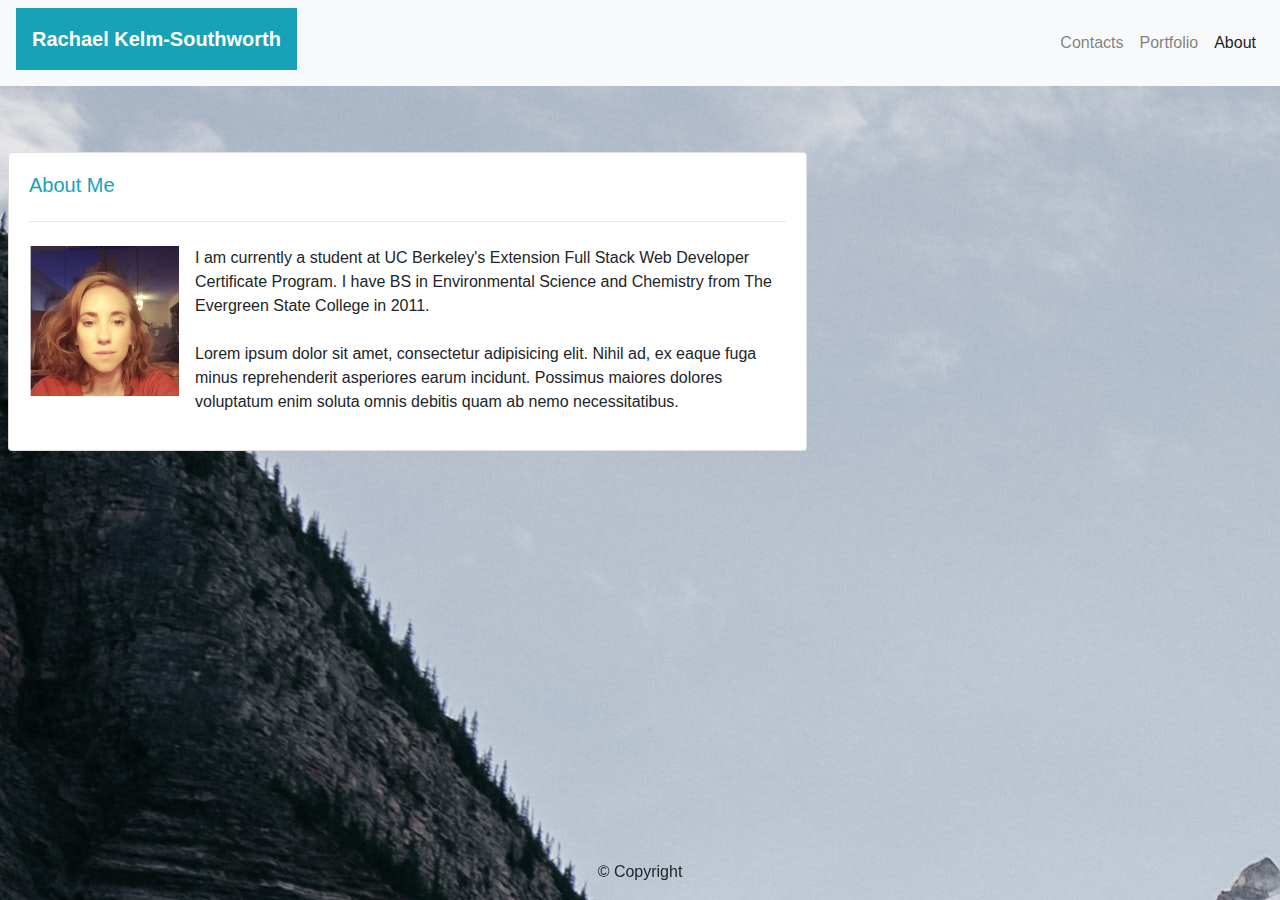
==== index.html @ 4a9fada4 "more adjusting of the cards and moved pictures to appropriate files" ====
<!doctype html>
<html lang="en">

<head>
  <!-- Required meta tags -->
  <meta charset="utf-8">
  <meta name="viewport" content="width=device-width, initial-scale=1, shrink-to-fit=no">

  <!-- Bootstrap CSS -->
  <link rel="stylesheet" href="https://stackpath.bootstrapcdn.com/bootstrap/4.5.2/css/bootstrap.min.css"
    integrity="sha384-JcKb8q3iqJ61gNV9KGb8thSsNjpSL0n8PARn9HuZOnIxN0hoP+VmmDGMN5t9UJ0Z" crossorigin="anonymous">

  <title>Resposive Portfolio</title>
</head>

<body class="bg-secondary" style="background-image: url('Assets/Images/background.jpg'); position: relative;" alt="mountains">
  <h1></h1>
  </br>
  </br>
  </br>
  </br>

  <!-- Optional JavaScript -->
  <!-- jQuery first, then Popper.js, then Bootstrap JS -->
  <script src="https://code.jquery.com/jquery-3.5.1.slim.min.js"
    integrity="sha384-DfXdz2htPH0lsSSs5nCTpuj/zy4C+OGpamoFVy38MVBnE+IbbVYUew+OrCXaRkfj"
    crossorigin="anonymous"></script>
  <script src="https://cdn.jsdelivr.net/npm/popper.js@1.16.1/dist/umd/popper.min.js"
    integrity="sha384-9/reFTGAW83EW2RDu2S0VKaIzap3H66lZH81PoYlFhbGU+6BZp6G7niu735Sk7lN"
    crossorigin="anonymous"></script>
  <script src="https://stackpath.bootstrapcdn.com/bootstrap/4.5.2/js/bootstrap.min.js"
    integrity="sha384-B4gt1jrGC7Jh4AgTPSdUtOBvfO8shuf57BaghqFfPlYxofvL8/KUEfYiJOMMV+rV"
    crossorigin="anonymous"></script>

  <!-- nav bar -->


  <nav class="navbar fixed-top navbar-expand-lg navbar-light bg-light">
    <a class="navbar-brand p-3 mb-2 bg-info text-white"><strong>Rachael Kelm-Southworth</strong></a>
    <button class="navbar-toggler" type="button" data-toggle="collapse" data-target="#navbarNav"
      aria-controls="navbarNav" aria-expanded="false" aria-label="Toggle navigation">
      <span class="navbar-toggler-icon"></span>
    </button>
    <div class="collapse navbar-collapse" id="navbarNav">
      <ul class="navbar-nav ml-md-auto">

        <li class="nav-item">
          <a class="nav-link" href="contact.html">Contacts</a>
        </li>
        <li class="nav-item">
          <a class="nav-link" href="portfolio.html">Portfolio</a>
        </li>
        <li class="nav-item active">
          <a class="nav-link" href="index.html">About <span class="sr-only">(current)</span></a>
        </li>
      </ul>
    </div>
  </nav>
  </nav>
  <!-- end of nav bar -->
  </br>
  </br>
  <main class="container col-sm-10 col-md-8 col-lg-8 mr-20 ml-2 p-3> ">
    <div class="card row" style="max-width: 97%" style="max-width:20 rem">
      <div class="card-body">
        <h5 class="card-title text-info">About Me</h5>
        <hr class="my-4">
        <p class="card-text">
        <figure class="image-wrapper float-left pr-3">
          <!-- Formatting only seems to work if image is 150x150 -->
          <img src="Assets/Images/Untitled.png" alt="woman with short red hair" class="vw-1" class="vh-1">
        </figure>
        <article class="card-text" class="single-post-content-wrapper p-3">
          I am currently a student at UC Berkeley's Extension Full Stack Web Developer Certificate Program. I have BS in
          Environmental Science and Chemistry from The Evergreen State College in 2011.
          <br><br>
          Lorem ipsum dolor sit amet, consectetur adipisicing elit. Nihil ad, ex eaque fuga minus reprehenderit
          asperiores earum incidunt. Possimus maiores dolores voluptatum enim soluta omnis debitis quam ab nemo
          necessitatibus.
        </article>
        </p>
        </p>

      </div>
    </div>

  </main>
  <footer>

    <div class="container fixed-bottom text-center">
      <p>&#169; Copyright</p>
    </div>


  </footer>
</body>

</html>
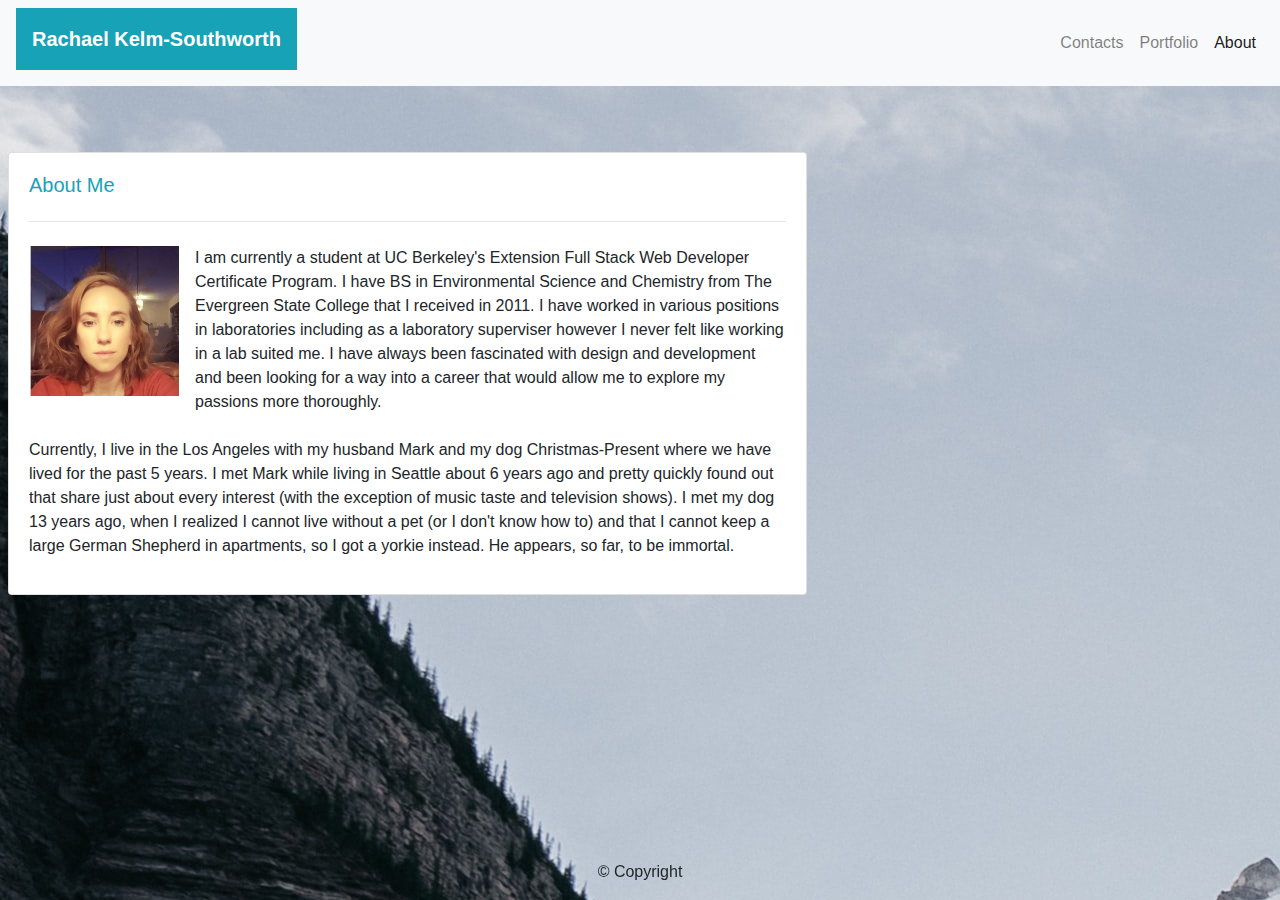
==== commit 24fc9e00: "syntactic sugar/semantic html/spelling errors" ====
--- a/index.html
+++ b/index.html
@@ -37,11 +37,13 @@
 
   <nav class="navbar fixed-top navbar-expand-lg navbar-light bg-light">
     <a class="navbar-brand p-3 mb-2 bg-info text-white"><strong>Rachael Kelm-Southworth</strong></a>
+
     <button class="navbar-toggler" type="button" data-toggle="collapse" data-target="#navbarNav"
       aria-controls="navbarNav" aria-expanded="false" aria-label="Toggle navigation">
       <span class="navbar-toggler-icon"></span>
     </button>
-    <div class="collapse navbar-collapse" id="navbarNav">
+
+    <section class="collapse navbar-collapse" id="navbarNav">
       <ul class="navbar-nav ml-md-auto">
 
         <li class="nav-item">
@@ -53,9 +55,10 @@
         <li class="nav-item active">
           <a class="nav-link" href="index.html">About <span class="sr-only">(current)</span></a>
         </li>
+
       </ul>
-    </div>
-  </nav>
+    </section>
+    
   </nav>
   <!-- end of nav bar -->
   </br>
@@ -66,24 +69,24 @@
         <h5 class="card-title text-info">About Me</h5>
         <hr class="my-4">
         <p class="card-text">
-        <figure class="image-wrapper float-left pr-3">
+          <figure class="image-wrapper float-left pr-3">
           <!-- Formatting only seems to work if image is 150x150 -->
-          <img src="Assets/Images/Untitled.png" alt="woman with short red hair" class="vw-1" class="vh-1">
-        </figure>
-        <article class="card-text" class="single-post-content-wrapper p-3">
+            <img src="Assets/Images/Untitled.png" alt="woman with short red hair" class="vw-1" class="vh-1">
+         </figure>
+         <article class="card-text" class="single-post-content-wrapper p-3">
           I am currently a student at UC Berkeley's Extension Full Stack Web Developer Certificate Program. I have BS in
-          Environmental Science and Chemistry from The Evergreen State College in 2011.
+          Environmental Science and Chemistry from The Evergreen State College that I received in 2011. I have worked in various positions in 
+          laboratories including as a laboratory superviser however I never felt like working in a lab suited me. I have always been fascinated with design and 
+          development and been looking for a way into a career that would allow me to explore my passions more thoroughly.
           <br><br>
-          Lorem ipsum dolor sit amet, consectetur adipisicing elit. Nihil ad, ex eaque fuga minus reprehenderit
-          asperiores earum incidunt. Possimus maiores dolores voluptatum enim soluta omnis debitis quam ab nemo
-          necessitatibus.
-        </article>
+          Currently, I live in the Los Angeles with my husband Mark and my dog Christmas-Present where we have lived for the past 5 years.
+           I met Mark while living in Seattle about 6 years ago and pretty quickly found out that share just about every interest (with the exception of music taste and television shows).
+           I met my dog 13 years ago, when I realized I cannot live without a pet (or I don't know how to) and that I cannot keep a large German Shepherd in apartments, so I got a yorkie instead. He appears, so far,
+           to be immortal. 
+         </article>
         </p>
-        </p>
-
       </div>
     </div>
-
   </main>
   <footer>
 
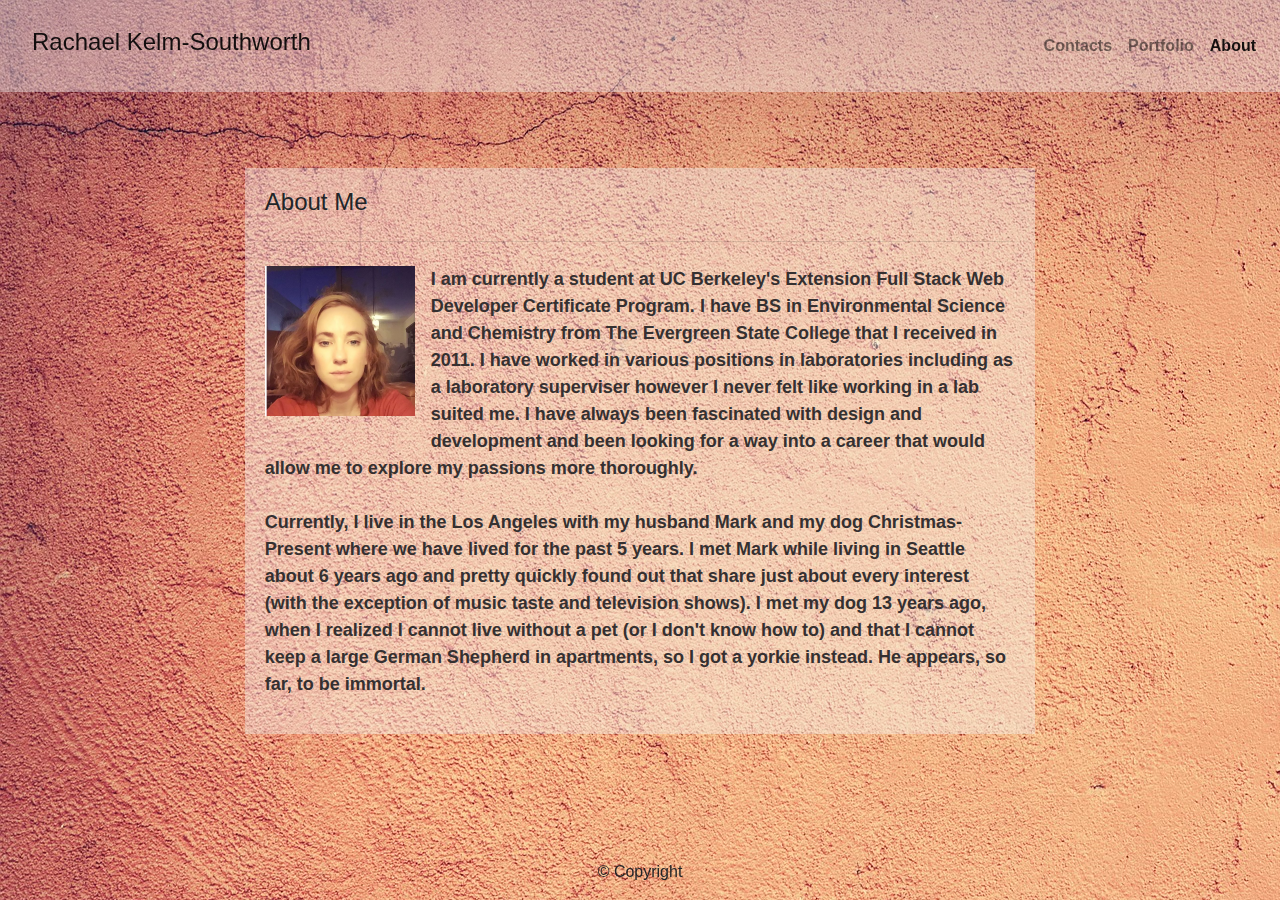
==== commit 63f2c81b: "updated color themes, added css file" ====
--- a/index.html
+++ b/index.html
@@ -9,11 +9,11 @@
   <!-- Bootstrap CSS -->
   <link rel="stylesheet" href="https://stackpath.bootstrapcdn.com/bootstrap/4.5.2/css/bootstrap.min.css"
     integrity="sha384-JcKb8q3iqJ61gNV9KGb8thSsNjpSL0n8PARn9HuZOnIxN0hoP+VmmDGMN5t9UJ0Z" crossorigin="anonymous">
-
+  <link rel="stylesheet" href="style.css"> 
   <title>Resposive Portfolio</title>
 </head>
 
-<body class="bg-secondary" style="background-image: url('Assets/Images/background.jpg'); position: relative;" alt="mountains">
+<body>
   <h1></h1>
   </br>
   </br>
@@ -35,8 +35,8 @@
   <!-- nav bar -->
 
 
-  <nav class="navbar fixed-top navbar-expand-lg navbar-light bg-light">
-    <a class="navbar-brand p-3 mb-2 bg-info text-white"><strong>Rachael Kelm-Southworth</strong></a>
+  <nav class="navbar fixed-top navbar-expand-lg navbar-light">
+    <a class="navbar-brand text-center p-3 mb-2"><strong>Rachael Kelm-Southworth</strong></a>
 
     <button class="navbar-toggler" type="button" data-toggle="collapse" data-target="#navbarNav"
       aria-controls="navbarNav" aria-expanded="false" aria-label="Toggle navigation">
@@ -63,17 +63,17 @@
   <!-- end of nav bar -->
   </br>
   </br>
-  <main class="container col-sm-10 col-md-8 col-lg-8 mr-20 ml-2 p-3> ">
-    <div class="card row" style="max-width: 97%" style="max-width:20 rem">
+  <main class="container col-sm-10 col-md-8 col-lg-8 mr-20 ml-2> ">
+    <div class="card-row">
       <div class="card-body">
-        <h5 class="card-title text-info">About Me</h5>
+        <h5 class="card-title">About Me</h5>
         <hr class="my-4">
         <p class="card-text">
           <figure class="image-wrapper float-left pr-3">
           <!-- Formatting only seems to work if image is 150x150 -->
-            <img src="Assets/Images/Untitled.png" alt="woman with short red hair" class="vw-1" class="vh-1">
+            <img src="Assets/Images/Untitled.png" alt="woman with short red hair" class="vw-2" class="vh-2">
          </figure>
-         <article class="card-text" class="single-post-content-wrapper p-3">
+         <article class="card-text" style="font-size: large;" class="single-post-content-wrapper p-3">
           I am currently a student at UC Berkeley's Extension Full Stack Web Developer Certificate Program. I have BS in
           Environmental Science and Chemistry from The Evergreen State College that I received in 2011. I have worked in various positions in 
           laboratories including as a laboratory superviser however I never felt like working in a lab suited me. I have always been fascinated with design and 
--- a/style.css
+++ b/style.css
@@ -0,0 +1,65 @@
+.navbar-brand {
+    font-size: x-large;
+    font-weight: lighter;
+    background: transparent;
+    text-align: center;
+    text-shadow: dimgray;
+    color: rgb(53, 48, 48);
+    /* background-color: rgba(245, 245, 245, 0.4); */
+  
+
+
+}
+body {
+    background-image: url("Assets/Images/abstract-1846822_1920.jpg");
+    /* color: rgb(245, 229, 206); */
+  
+   }
+
+.card-row {
+    font-weight: lighter;
+    max-width:80vw; 
+    margin:2%; 
+    max-width:20 rem;
+    /* background: transparent; */
+  background-color: rgba(245, 245, 245, 0.4);
+  /* opacity: .4; */
+    
+}
+.card-title {
+    font-size: x-large;
+    /* color: rgb(245, 229, 206); */
+    opacity: 1;
+
+}
+
+label {    opacity: 1;
+    font-size: large;
+    /* color: rgb(245, 229, 206); */
+    font-weight:600;
+    color: rgb(53, 48, 48);
+
+}
+
+.card-text {
+    opacity: 1;
+    font-size: large;
+    /* color: rgb(245, 229, 206); */
+    font-weight:600;
+    color: rgb(53, 48, 48);
+}
+
+.img-fluid {
+    max-width:30vw;
+    max-height: 30vh;
+    opacity: 1;
+}
+.navbar {
+    background-color: rgba(245, 245, 245, 0.4);
+    color: rgb(53, 48, 48);
+}
+.nav-link {
+    text-shadow: dimgray;
+    font-weight: bolder;
+    color: rgb(53, 48, 48);
+}
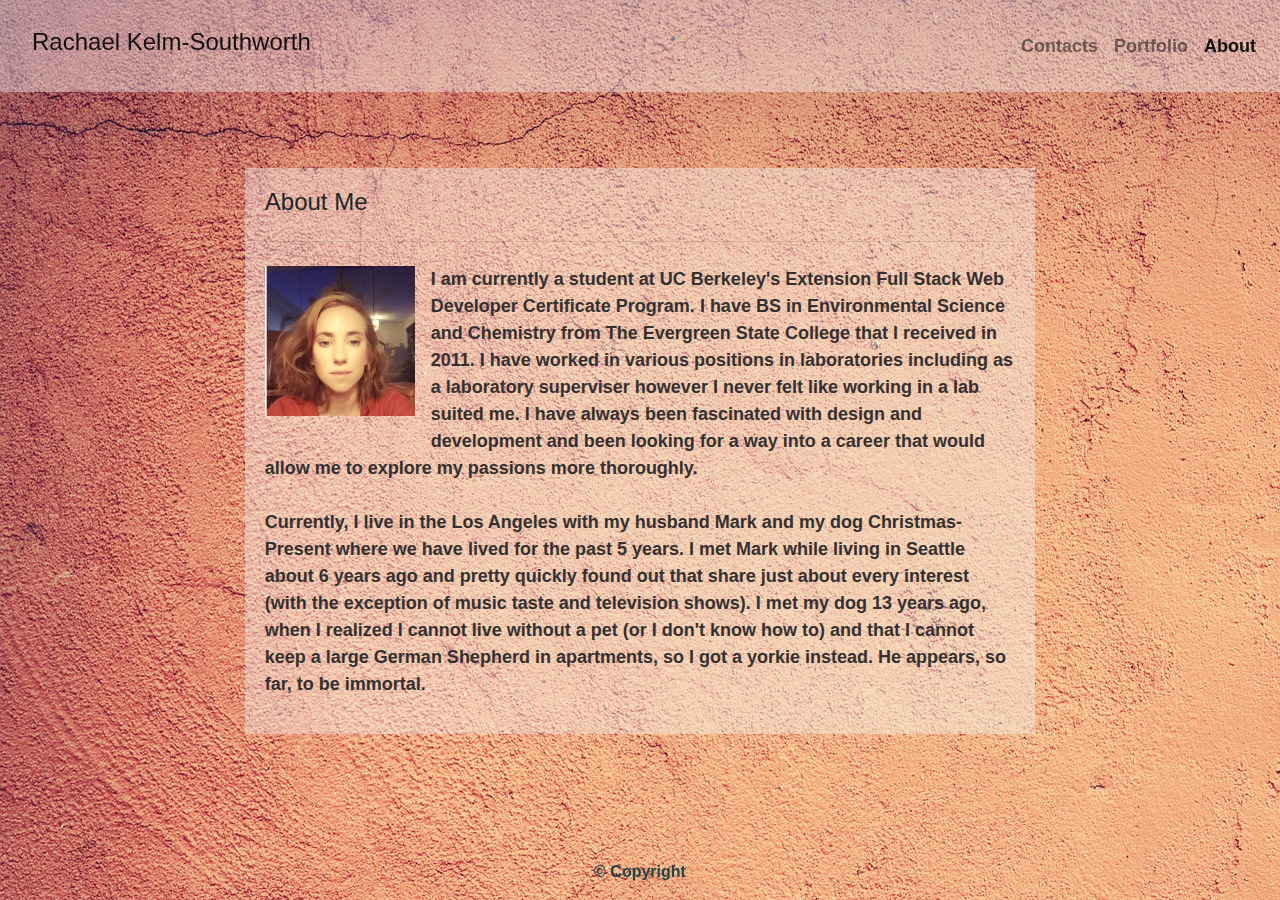
==== commit 9fbc2502: "added portfolio images and descriptions" ====
--- a/index.html
+++ b/index.html
@@ -36,7 +36,7 @@
 
 
   <nav class="navbar fixed-top navbar-expand-lg navbar-light">
-    <a class="navbar-brand text-center p-3 mb-2"><strong>Rachael Kelm-Southworth</strong></a>
+    <a class="navbar-brand text-center p-3 mb-2" style="font-size: x-large; font-weight: lighter;"><strong>Rachael Kelm-Southworth</strong></a>
 
     <button class="navbar-toggler" type="button" data-toggle="collapse" data-target="#navbarNav"
       aria-controls="navbarNav" aria-expanded="false" aria-label="Toggle navigation">
@@ -65,7 +65,7 @@
   </br>
   <main class="container col-sm-10 col-md-8 col-lg-8 mr-20 ml-2> ">
     <div class="card-row">
-      <div class="card-body">
+      <div class="card-body transparent">
         <h5 class="card-title">About Me</h5>
         <hr class="my-4">
         <p class="card-text">
@@ -89,13 +89,10 @@
     </div>
   </main>
   <footer>
-
     <div class="container fixed-bottom text-center">
       <p>&#169; Copyright</p>
     </div>
-
-
-  </footer>
+</footer>
 </body>
 
 </html>--- a/style.css
+++ b/style.css
@@ -50,9 +50,9 @@
 }
 
 .img-fluid {
-    max-width:30vw;
-    max-height: 30vh;
-    opacity: 1;
+    max-width:35vw;
+    max-height: 35vh;
+    opacity: .7;
 }
 .navbar {
     background-color: rgba(245, 245, 245, 0.4);
@@ -63,3 +63,18 @@
     font-weight: bolder;
     color: rgb(53, 48, 48);
 }
+a{
+    opacity: 1;
+    font-size: large;
+    /* color: rgb(245, 229, 206); */
+    font-weight:600;
+    color: rgb(53, 48, 48);
+}
+p {
+    font-style: inherit;
+    font-variant: unset;
+    font-weight: bolder;
+    color: rgb(34, 68, 68);
+    font-kerning: inherit;
+    shape-rendering: geometricPrecision;
+}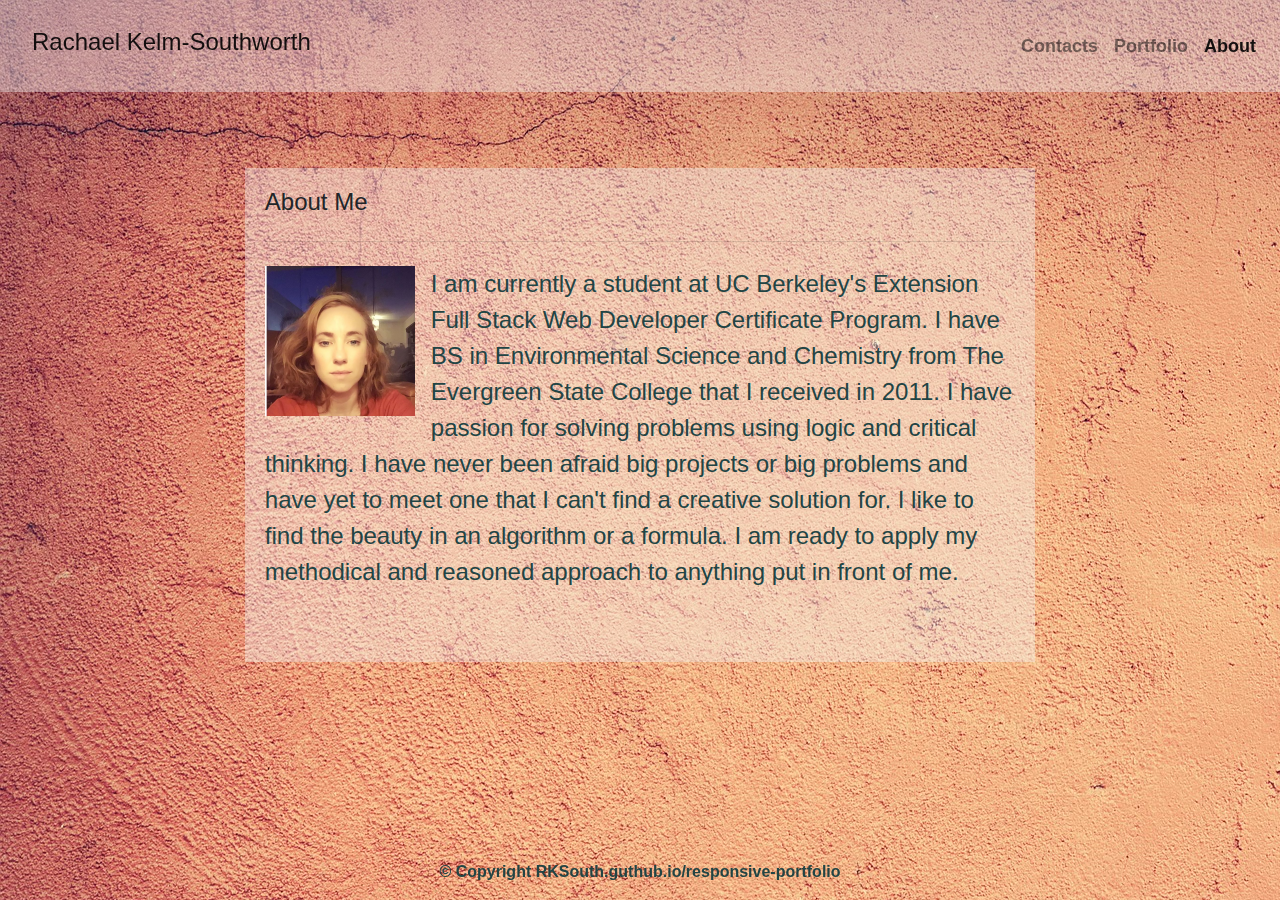
==== commit eaa9ab58: "rewrote my about me section to be more career focused" ====
--- a/index.html
+++ b/index.html
@@ -73,16 +73,11 @@
           <!-- Formatting only seems to work if image is 150x150 -->
             <img src="Assets/Images/Untitled.png" alt="woman with short red hair" class="vw-2" class="vh-2">
          </figure>
-         <article class="card-text" style="font-size: large;" class="single-post-content-wrapper p-3">
+         <article class="card-text" style="font-size: x-large;" class="single-post-content-wrapper p-3">
           I am currently a student at UC Berkeley's Extension Full Stack Web Developer Certificate Program. I have BS in
-          Environmental Science and Chemistry from The Evergreen State College that I received in 2011. I have worked in various positions in 
-          laboratories including as a laboratory superviser however I never felt like working in a lab suited me. I have always been fascinated with design and 
-          development and been looking for a way into a career that would allow me to explore my passions more thoroughly.
+          Environmental Science and Chemistry from The Evergreen State College that I received in 2011. I have passion for solving problems using logic and critical thinking. I have never been afraid big projects or big problems and have yet to meet one that I can't find a creative solution for. I like to find the beauty in an algorithm or a formula. I am ready to apply my methodical and reasoned approach to anything put in front of me. 
           <br><br>
-          Currently, I live in the Los Angeles with my husband Mark and my dog Christmas-Present where we have lived for the past 5 years.
-           I met Mark while living in Seattle about 6 years ago and pretty quickly found out that share just about every interest (with the exception of music taste and television shows).
-           I met my dog 13 years ago, when I realized I cannot live without a pet (or I don't know how to) and that I cannot keep a large German Shepherd in apartments, so I got a yorkie instead. He appears, so far,
-           to be immortal. 
+       
          </article>
         </p>
       </div>
@@ -90,7 +85,7 @@
   </main>
   <footer>
     <div class="container fixed-bottom text-center">
-      <p>&#169; Copyright</p>
+    <p>&#169; Copyright RKSouth.guthub.io/responsive-portfolio</p>
     </div>
 </footer>
 </body>
--- a/style.css
+++ b/style.css
@@ -45,8 +45,9 @@
     opacity: 1;
     font-size: large;
     /* color: rgb(245, 229, 206); */
-    font-weight:600;
-    color: rgb(53, 48, 48);
+    font-weight:400;
+    /* color: rgb(53, 48, 48); */
+    color: rgb(34, 68, 68);
 }
 
 .img-fluid {
@@ -77,4 +78,4 @@
     color: rgb(34, 68, 68);
     font-kerning: inherit;
     shape-rendering: geometricPrecision;
-}+}
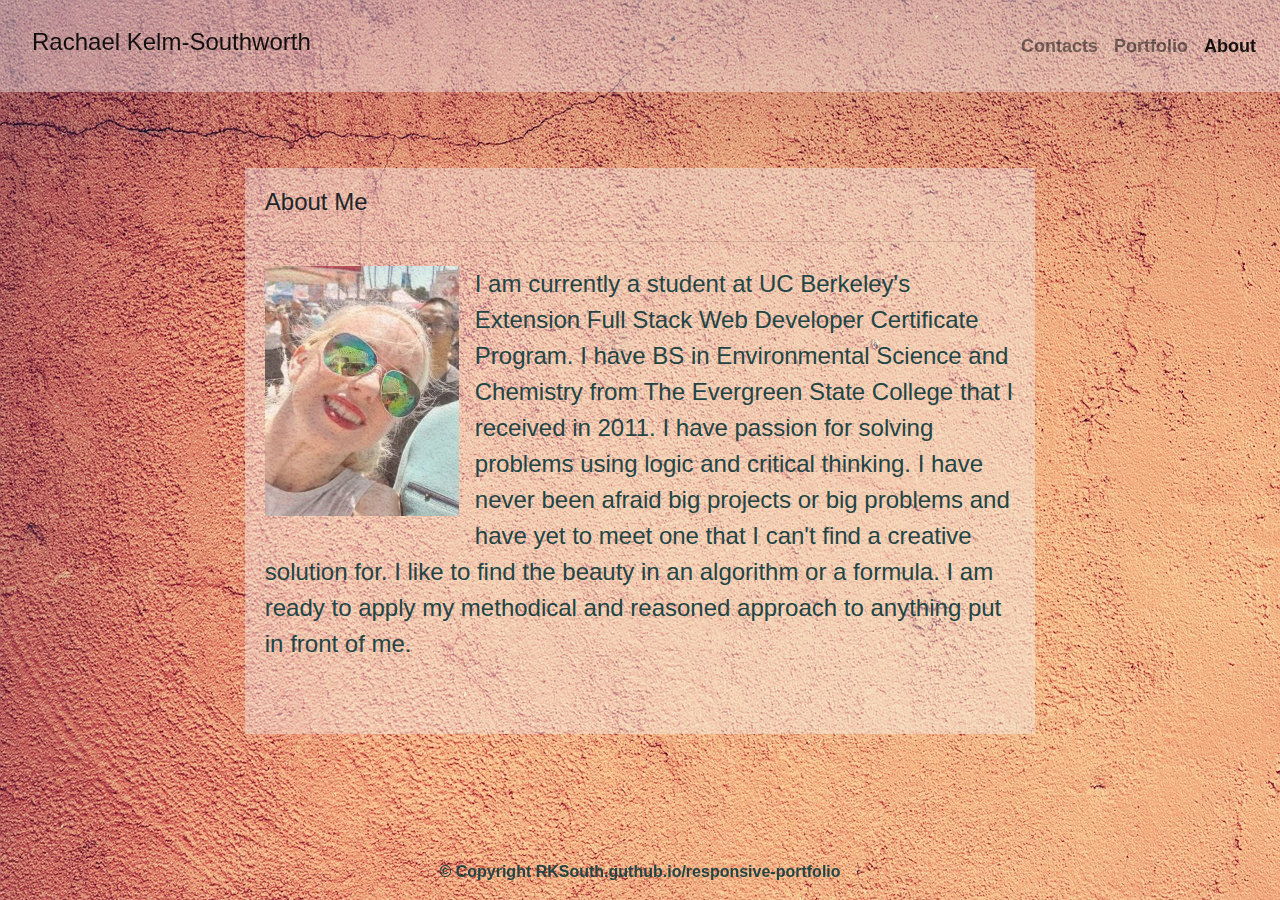
==== commit b3cba6aa: "added a different/better picture" ====
--- a/index.html
+++ b/index.html
@@ -71,7 +71,7 @@
         <p class="card-text">
           <figure class="image-wrapper float-left pr-3">
           <!-- Formatting only seems to work if image is 150x150 -->
-            <img src="Assets/Images/Untitled.png" alt="woman with short red hair" class="vw-2" class="vh-2">
+            <img src="Assets/Images/ME.jpg" alt="woman with glasses" class="img-fluid">
          </figure>
          <article class="card-text" style="font-size: x-large;" class="single-post-content-wrapper p-3">
           I am currently a student at UC Berkeley's Extension Full Stack Web Developer Certificate Program. I have BS in
--- a/style.css
+++ b/style.css
@@ -51,8 +51,6 @@
 }
 
 .img-fluid {
-    max-width:35vw;
-    max-height: 35vh;
     opacity: .7;
 }
 .navbar {
@@ -79,3 +77,20 @@
     font-kerning: inherit;
     shape-rendering: geometricPrecision;
 }
+.vh-1 {
+    max-width:10%
+    max-height:10%
+#img1{
+    max-width:44vw;
+    max-height:35vh;
+}
+
+#img2{
+    max-width:44vw;
+    max-height: 44vh;
+}
+
+#img3 {
+    max-width:44vw;
+    max-height: 35vh;
+}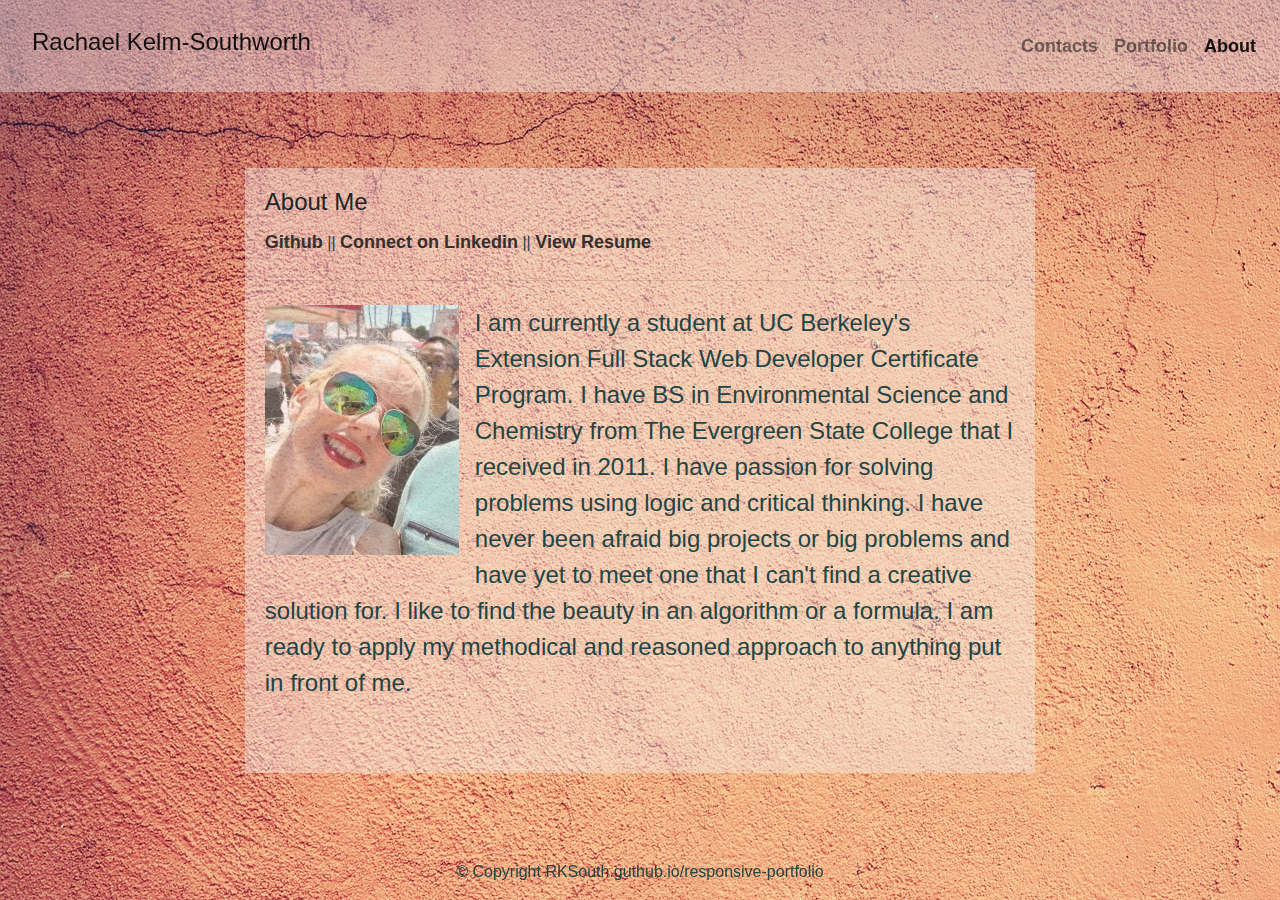
==== commit 69d01da7: "edited readme" ====
--- a/index.html
+++ b/index.html
@@ -67,6 +67,11 @@
     <div class="card-row">
       <div class="card-body transparent">
         <h5 class="card-title">About Me</h5>
+        <a href="https://github.com/RKSouth"><p>Github</a>
+          <span> || </span>
+          <a href="https://www.linkedin.com/in/rachael-kelm-southworth-87a3831b3">Connect on Linkedin</a>
+          <span> || </span>
+          <a href="https://docs.google.com/document/d/1Z4wGrJbG7TamRr16WFWznH9-caVI6F3ocxiDRfPE-rQ/edit?usp=sharing">View Resume</a></p>
         <hr class="my-4">
         <p class="card-text">
           <figure class="image-wrapper float-left pr-3">
@@ -84,9 +89,11 @@
     </div>
   </main>
   <footer>
+    <div class="card-row">
     <div class="container fixed-bottom text-center">
     <p>&#169; Copyright RKSouth.guthub.io/responsive-portfolio</p>
     </div>
+  </div>
 </footer>
 </body>
 
--- a/style.css
+++ b/style.css
@@ -80,7 +80,8 @@
 .vh-1 {
     max-width:10%
     max-height:10%
-#img1{
+}
+#img1 {
     max-width:44vw;
     max-height:35vh;
 }
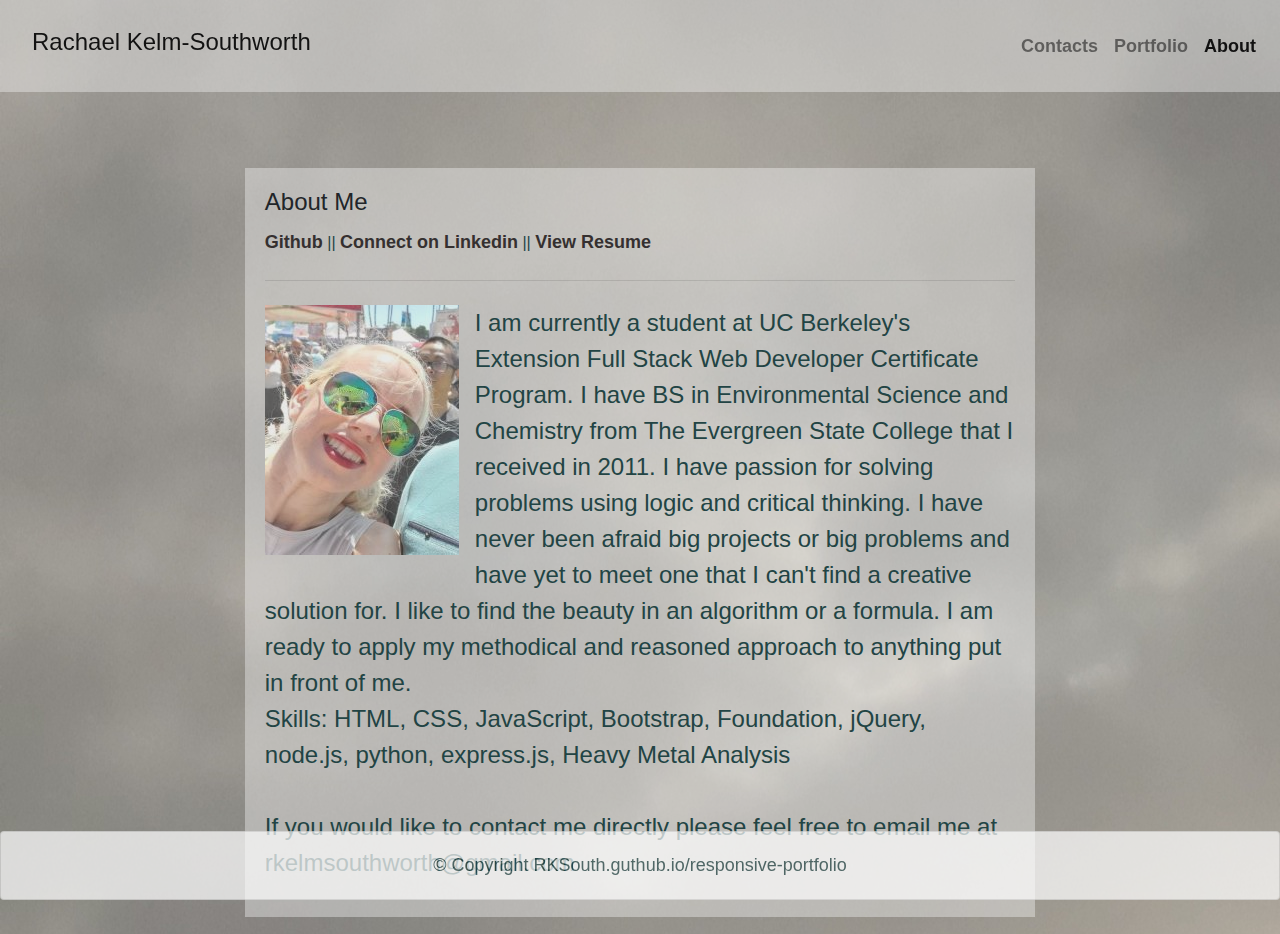
==== commit 91153f49: "making sure all changes are up-to-date" ====
--- a/index.html
+++ b/index.html
@@ -71,29 +71,32 @@
           <span> || </span>
           <a href="https://www.linkedin.com/in/rachael-kelm-southworth-87a3831b3">Connect on Linkedin</a>
           <span> || </span>
-          <a href="https://docs.google.com/document/d/1Z4wGrJbG7TamRr16WFWznH9-caVI6F3ocxiDRfPE-rQ/edit?usp=sharing">View Resume</a></p>
+          <a href="https://docs.google.com/document/d/1Z4wGrJbG7TamRr16WFWznH9-caVI6F3ocxiDRfPE-rQ/edit?usp=sharing">View Resume</a>
+        </p>
+
         <hr class="my-4">
         <p class="card-text">
           <figure class="image-wrapper float-left pr-3">
+
           <!-- Formatting only seems to work if image is 150x150 -->
             <img src="Assets/Images/ME.jpg" alt="woman with glasses" class="img-fluid">
          </figure>
          <article class="card-text" style="font-size: x-large;" class="single-post-content-wrapper p-3">
           I am currently a student at UC Berkeley's Extension Full Stack Web Developer Certificate Program. I have BS in
           Environmental Science and Chemistry from The Evergreen State College that I received in 2011. I have passion for solving problems using logic and critical thinking. I have never been afraid big projects or big problems and have yet to meet one that I can't find a creative solution for. I like to find the beauty in an algorithm or a formula. I am ready to apply my methodical and reasoned approach to anything put in front of me. 
-          <br><br>
-       
+          <br>Skills: HTML, CSS, JavaScript, Bootstrap, Foundation, jQuery, node.js, python, express.js, Heavy Metal Analysis<br>
+          <br>If you would like to contact me directly please feel free to email me at rkelmsouthworth@gmail.com<br>
          </article>
         </p>
       </div>
     </div>
   </main>
   <footer>
-    <div class="card-row">
-    <div class="container fixed-bottom text-center">
-    <p>&#169; Copyright RKSouth.guthub.io/responsive-portfolio</p>
+    <div class="card fixed-bottom">
+      <div class="card-body  text-center">
+        <p class="card-text">&#169; Copyright RKSouth.guthub.io/responsive-portfolio</p>
+      </div>
     </div>
-  </div>
 </footer>
 </body>
 
--- a/style.css
+++ b/style.css
@@ -11,11 +11,16 @@
 
 }
 body {
-    background-image: url("Assets/Images/abstract-1846822_1920.jpg");
+    background-image: url("Assets/Images/Utah.jpg");
     /* color: rgb(245, 229, 206); */
   
    }
-
+/* button {
+    font-weight: bolder;
+} */
+.card {
+    opacity: .7;
+}
 .card-row {
     font-weight: lighter;
     max-width:80vw; 
@@ -80,8 +85,7 @@
 .vh-1 {
     max-width:10%
     max-height:10%
-}
-#img1 {
+#img1{
     max-width:44vw;
     max-height:35vh;
 }
